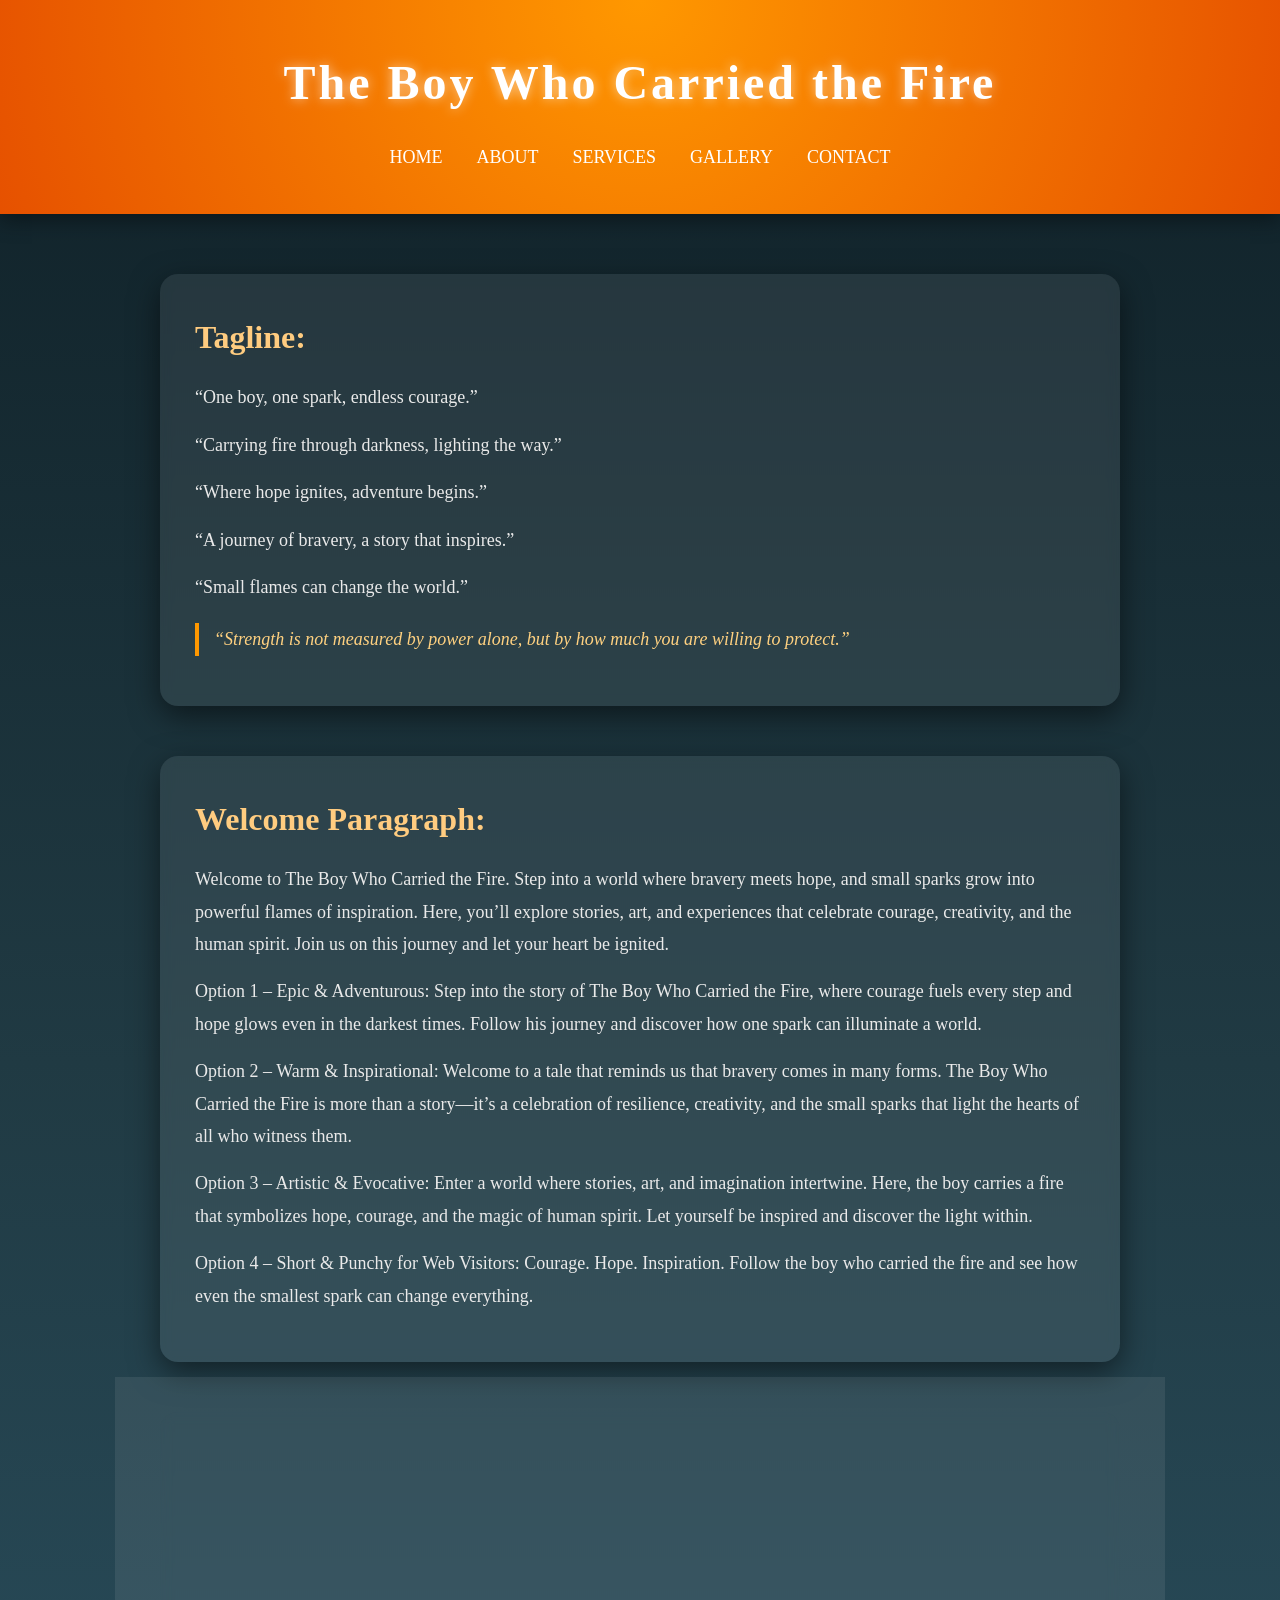
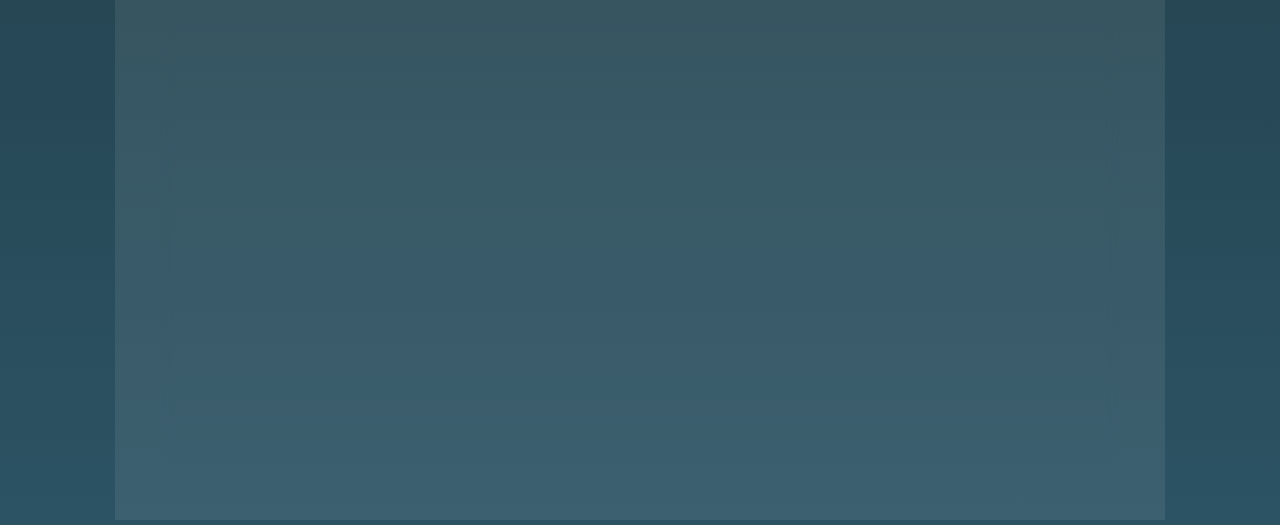
==== index.html @ 4631164d "Add files via upload" ====
<!DOCTYPE html>
<html lang="en">
<head>
    <meta charset="UTF-8">
    <title>Anime Legends – Amazing Stories</title>
    <link rel="stylesheet" href="styles.css">
</head>
<body>

<title></title> <!-- Title shown on the browser tab -->
<link rel="stylesheet" href="style.css"> <!-- Links external CSS file -->

</head> <!-- Ends the head section -->
<body> <!-- Starts the visible page content -->

<header>
    <h1>The Boy Who Carried the Fire</h1>
    <nav>
       <div class="profile-card"> <!-- Container for the whole profile card -->
<div class="social-links"> <!-- Container for social links -->


<a href="file:///C:/Users/user/Documents/New%20folder/indexpam.html" class="social">HOME</a> <!-- Social link -->

<a href="file:///C:/Users/user/Documents/New%20folder/aboutpam.html" class="social">ABOUT</a> <!-- Social link -->

<a href="file:///C:/Users/user/Documents/New%20folder/sevicespam.html" class="social">SERVICES</a> <!-- Social link -->

<a href="file:///C:/Users/user/Documents/New%20folder/gallerypam.html" class="social">GALLERY</a> <!-- Social link -->

<a href="file:///C:/Users/user/Documents/New%20folder/contactpam.html" class="social">CONTACT</a> <!-- Social link -->

    </nav>
</header>

<div class="container">

    <!-- INTRO -->
    <section class="story">
        <h2>Tagline:</h2>
        <p>
           “One boy, one spark, endless courage.”
<p>
“Carrying fire through darkness, lighting the way.”
<p>
“Where hope ignites, adventure begins.”
<p>
“A journey of bravery, a story that inspires.”
<p>
“Small flames can change the world.”
        </p>

        <p class="anime-quote">
            “Strength is not measured by power alone, but by how much you are willing to protect.”
        </p>
 </section>

<section class="story">
        <h2>Welcome Paragraph:</h2>
        <p>
            Welcome to The Boy Who Carried the Fire. Step into a world where bravery meets hope, and small sparks grow into powerful flames of inspiration. Here, you’ll explore stories, art, and experiences that celebrate courage, creativity, and the human spirit. Join us on this journey and let your heart be ignited.
  <p>
Option 1 – Epic & Adventurous:
Step into the story of The Boy Who Carried the Fire, where courage fuels every step and hope glows even in the darkest times. Follow his journey and discover how one spark can illuminate a world.
  <p>
Option 2 – Warm & Inspirational:
Welcome to a tale that reminds us that bravery comes in many forms. The Boy Who Carried the Fire is more than a story—it’s a celebration of resilience, creativity, and the small sparks that light the hearts of all who witness them.
  <p>
Option 3 – Artistic & Evocative:
Enter a world where stories, art, and imagination intertwine. Here, the boy carries a fire that symbolizes hope, courage, and the magic of human spirit. Let yourself be inspired and discover the light within.
  <p>
Option 4 – Short & Punchy for Web Visitors:
Courage. Hope. Inspiration. Follow the boy who carried the fire and see how even the smallest spark can change everything.
        </p>
 </section>




<div class="social-links"> <!-- Container for social links -->

 <!-- STORY 1 -->
<section class="story">
<img src="pogi.jpg" alt="Profile Picture" width="200" class="profile-img"> <!--
Displays profile image -->


<!-- Footer Section --> 
<p>
	<!--&copy; is the copyright symbol -->
	&copy; 2026 Jay Pamonag. All right reserved.
</p>

</body>
</html>
---- style.css ----
/* RESET */
* {
    margin: 0;
    padding: 0;
    box-sizing: border-box;
}

/* BODY */
body {
    font-family: Georgia, serif;
    background: linear-gradient(to bottom, #0f2027, #203a43, #2c5364);
    color: #eaeaea;
    line-height: 1.8;
}

/* HEADER */
header {
    background: radial-gradient(circle at top, #ff9800, #e65100);
    padding: 40px 20px;
    text-align: center;
    box-shadow: 0 6px 20px rgba(0,0,0,0.4);
}

header h1 {
    font-size: 48px;
    letter-spacing: 3px;
    color: #fff;
    text-shadow: 0 0 12px rgba(255,255,255,0.6);
}

/* NAV */
nav {
    margin-top: 15px;
}

nav a {
    color: #fff;
    text-decoration: none;
    margin: 0 15px;
    font-size: 18px;
    position: relative;
}

nav a::after {
    content: "";
    position: absolute;
    width: 0%;
    height: 2px;
    background: white;
    left: 0;
    bottom: -5px;
    transition: width 0.3s ease;
}

nav a:hover::after {
    width: 100%;
}

/* CONTAINER */
.container {
    max-width: 1000px;
    margin: 60px auto;
    padding: 0 20px;
}

/* STORY CARDS */
.story {
    background: rgba(255, 255, 255, 0.08);
    margin-bottom: 50px;
    padding: 35px;
    border-radius: 18px;
    box-shadow: 0 10px 30px rgba(0,0,0,0.5);
    backdrop-filter: blur(6px);
    animation: fadeUp 1s ease forwards;
}

/* IMAGES */
.story img {
    width: 100%;
    border-radius: 14px;
    margin-bottom: 25px;
    box-shadow: 0 10px 25px rgba(0,0,0,0.6);
    transition: transform 0.6s ease;
}

.story img:hover {
    transform: scale(1.04);
}

/* HEADINGS */
.story h2 {
    font-size: 32px;
    color: #ffcc80;
    margin-bottom: 15px;
}

.story h3 {
    margin-top: 20px;
    color: #90caf9;
}

/* TEXT */
.story p {
    font-size: 18px;
    margin-bottom: 15px;
}

/* QUOTES */
.anime-quote {
    font-style: italic;
    color: #ffd180;
    border-left: 4px solid #ff9800;
    padding-left: 15px;
    margin-top: 20px;
}

/* LIST */
.story ul {
    margin-left: 20px;
}

.story li {
    margin-bottom: 10px;
}

/* FOOTER */
footer {
    text-align: center;
    padding: 25px;
    font-size: 14px;
    background: #000;
    color: #aaa;
}

/* ANIMATIONS */
@keyframes fadeUp {
    from {
        opacity: 0;
        transform: translateY(30px);
    }
    to {
        opacity: 1;
        transform: translateY(0);
    }
}
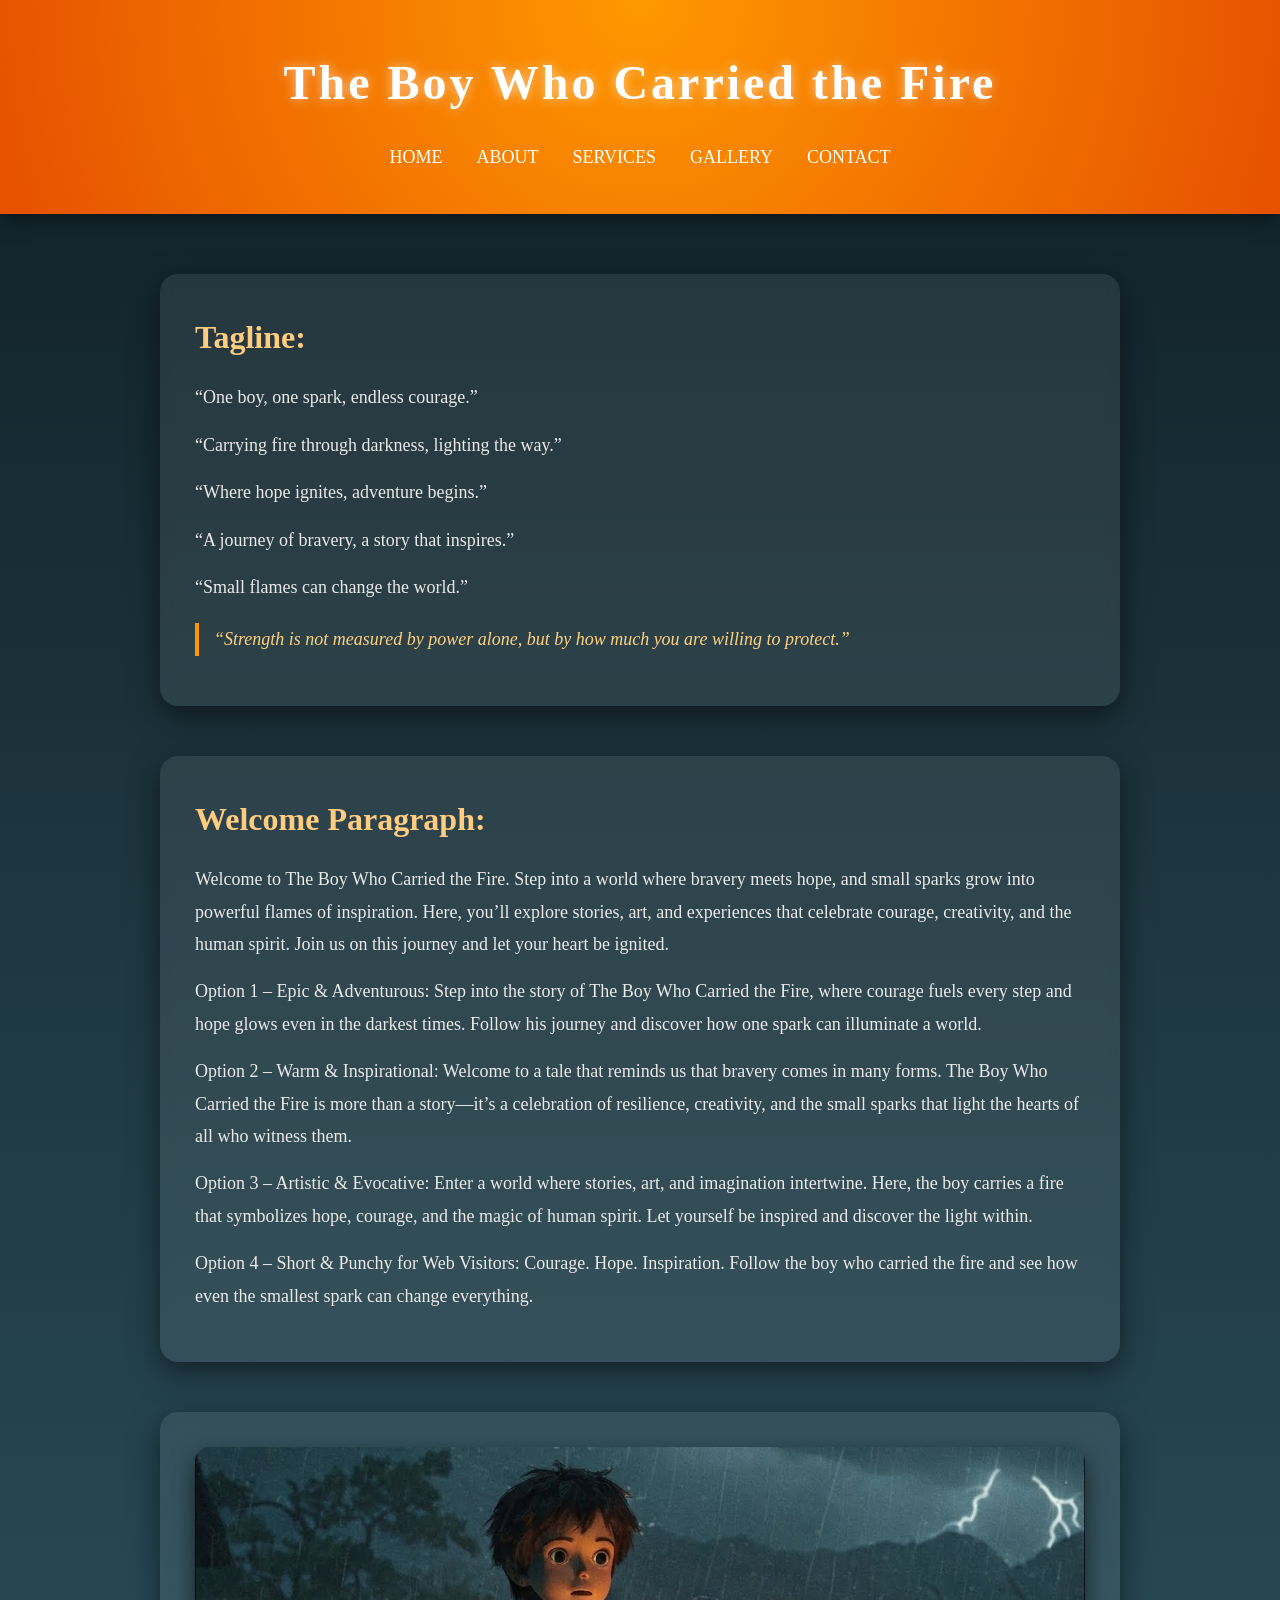
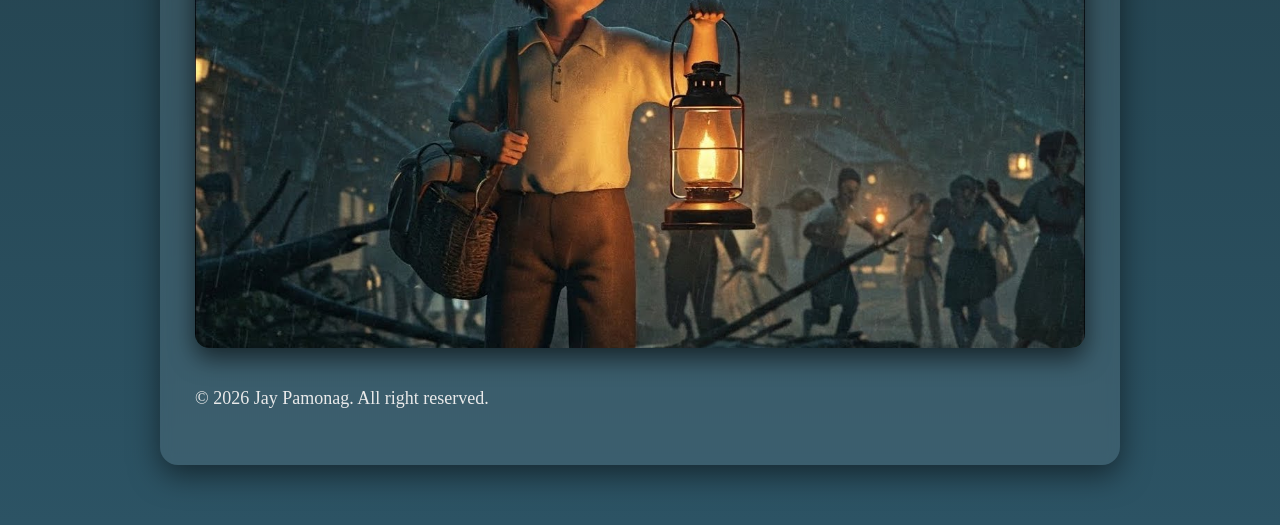
==== commit cfdd01a7: "Update index.html" ====
--- a/index.html
+++ b/index.html
@@ -2,7 +2,7 @@
 <html lang="en">
 <head>
     <meta charset="UTF-8">
-    <title>Anime Legends – Amazing Stories</title>
+    <title>Anime Legends – Amaziing jcishfisahfStories</title>
     <link rel="stylesheet" href="styles.css">
 </head>
 <body>
@@ -25,7 +25,6 @@
 <a href="file:///C:/Users/user/Documents/New%20folder/aboutpam.html" class="social">ABOUT</a> <!-- Social link -->
 
 <a href="file:///C:/Users/user/Documents/New%20folder/sevicespam.html" class="social">SERVICES</a> <!-- Social link -->
-
 <a href="file:///C:/Users/user/Documents/New%20folder/gallerypam.html" class="social">GALLERY</a> <!-- Social link -->
 
 <a href="file:///C:/Users/user/Documents/New%20folder/contactpam.html" class="social">CONTACT</a> <!-- Social link -->
@@ -96,4 +95,5 @@
  
 
 
- +
+ 
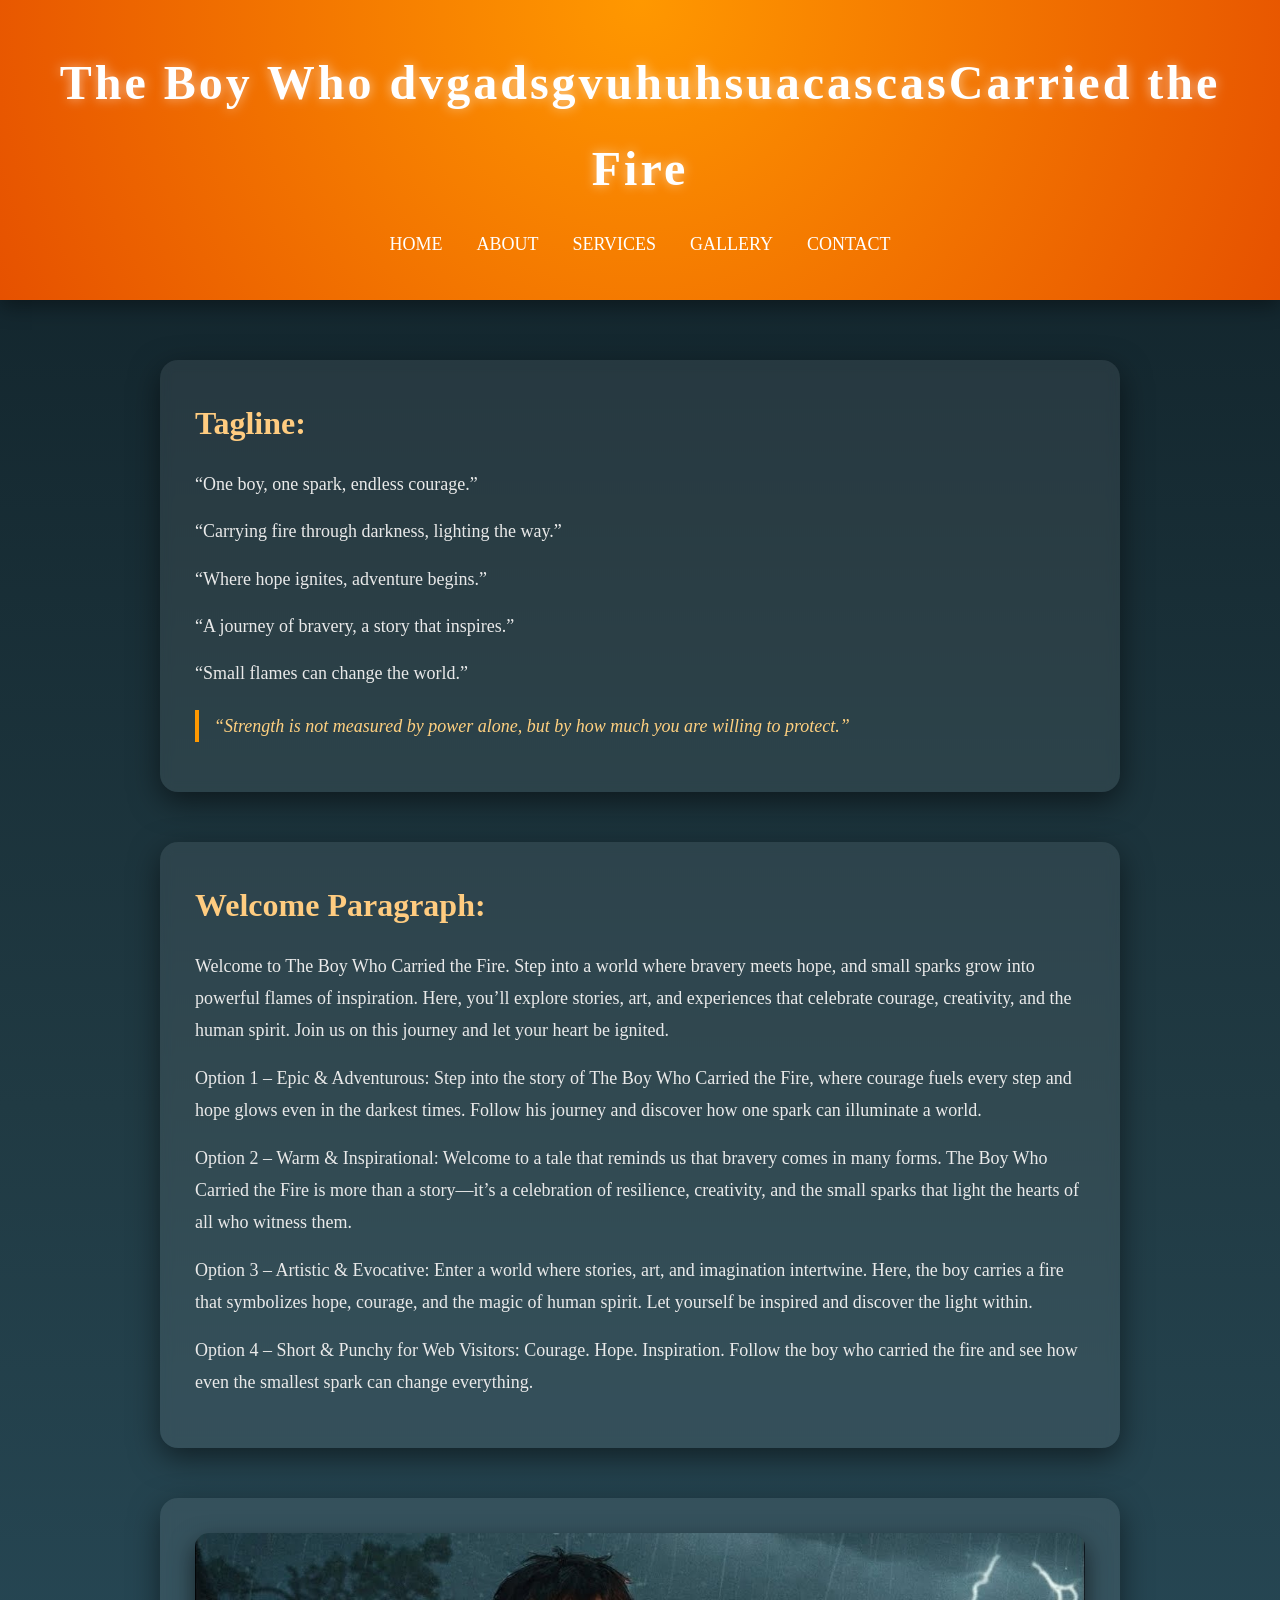
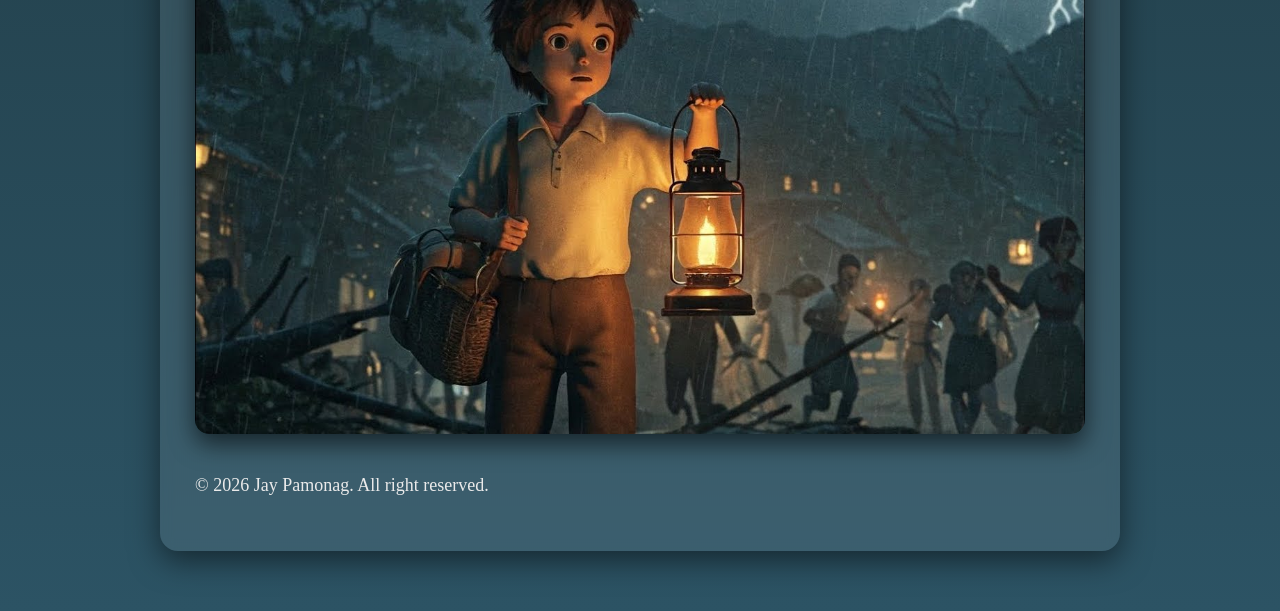
==== commit fa704115: "Update index.html" ====
--- a/index.html
+++ b/index.html
@@ -14,7 +14,7 @@
 <body> <!-- Starts the visible page content -->
 
 <header>
-    <h1>The Boy Who Carried the Fire</h1>
+    <h1>The Boy Who dvgadsgvuhuhsuacascasCarried the Fire</h1>
     <nav>
        <div class="profile-card"> <!-- Container for the whole profile card -->
 <div class="social-links"> <!-- Container for social links -->
@@ -97,3 +97,4 @@
 
 
  
+
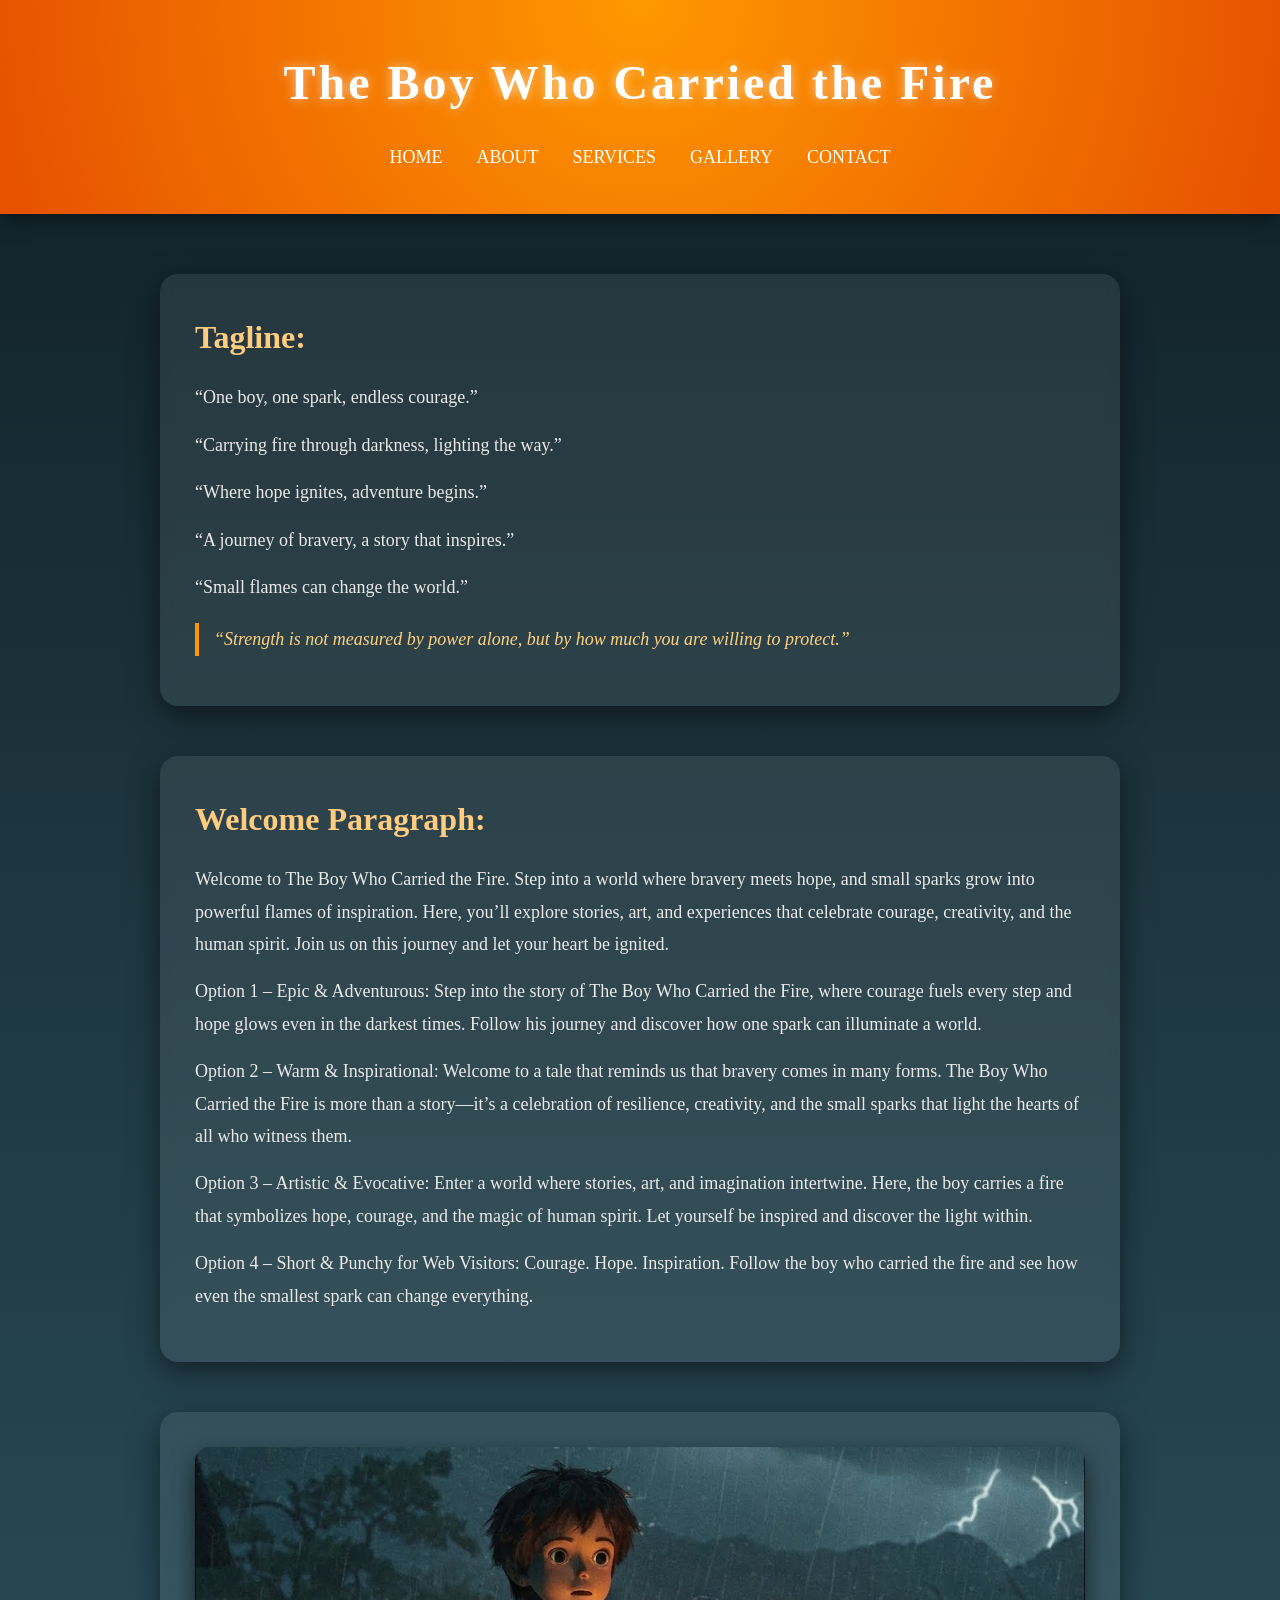
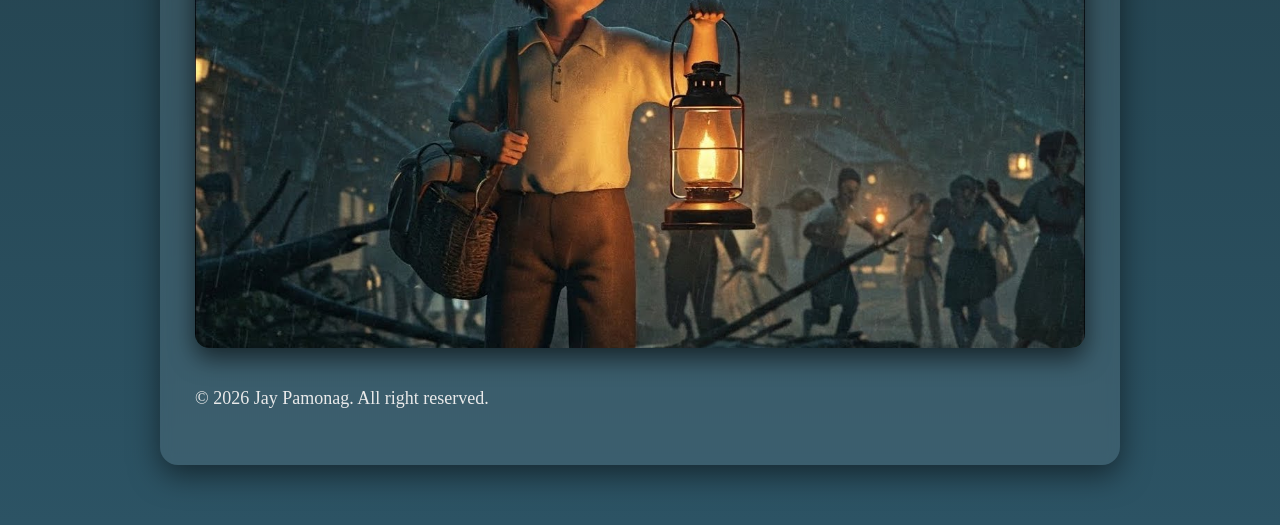
==== commit 46414b0f: "Update index.html" ====
--- a/index.html
+++ b/index.html
@@ -2,7 +2,7 @@
 <html lang="en">
 <head>
     <meta charset="UTF-8">
-    <title>Anime Legends – Amaziing jcishfisahfStories</title>
+    <title>Anime Legends – Amaziing Stories</title>
     <link rel="stylesheet" href="styles.css">
 </head>
 <body>
@@ -14,7 +14,7 @@
 <body> <!-- Starts the visible page content -->
 
 <header>
-    <h1>The Boy Who dvgadsgvuhuhsuacascasCarried the Fire</h1>
+    <h1>The Boy Who Carried the Fire</h1>
     <nav>
        <div class="profile-card"> <!-- Container for the whole profile card -->
 <div class="social-links"> <!-- Container for social links -->
@@ -98,3 +98,4 @@
 
  
 
+
